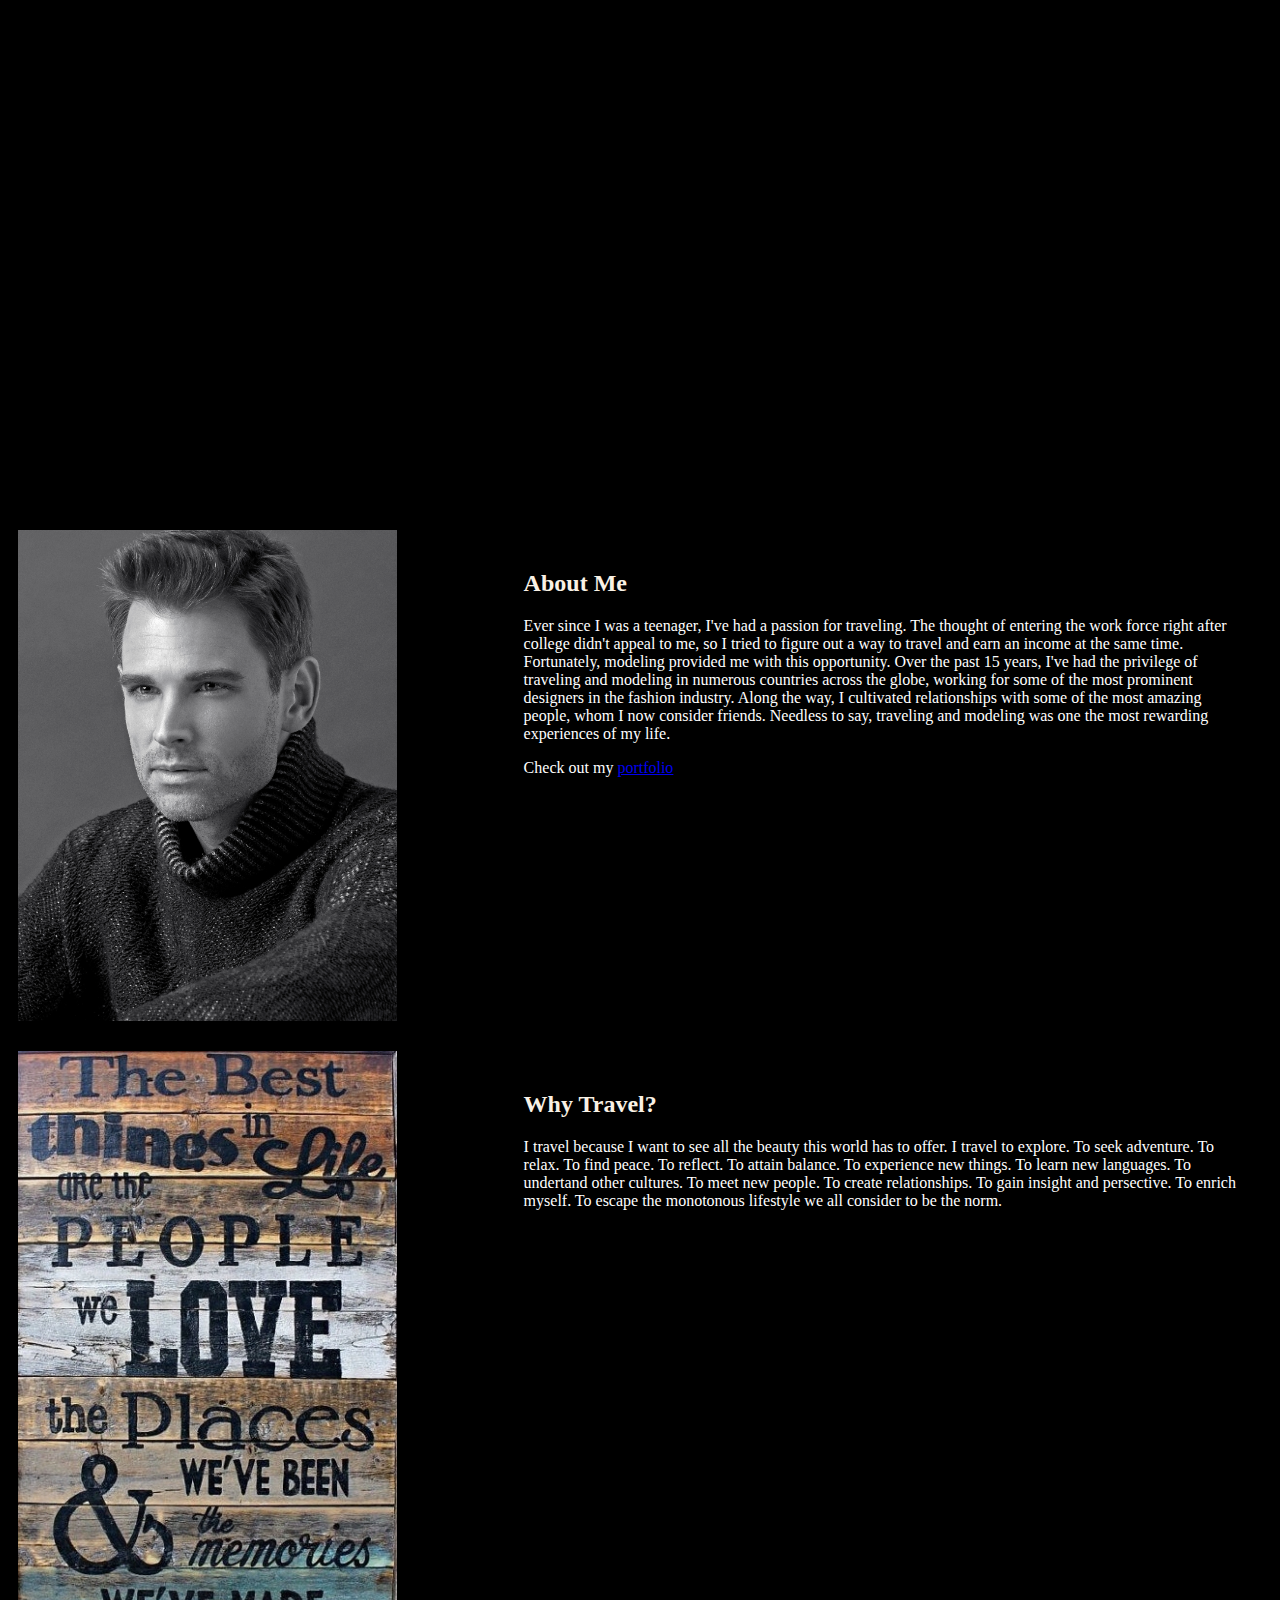
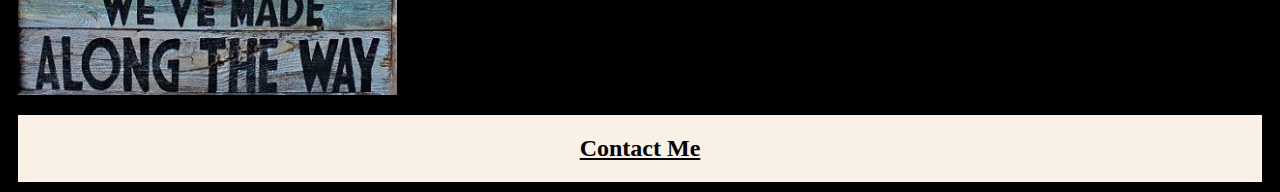
==== About Me/about.html @ 1a56dec3 "changed intro w background img" ====
<!DOCTYPE html>
<html>
<head>
	<title>About Me</title>
	<link rel="stylesheet" type="text/css" href="style.css">
</head>

<body>
	<header id="intro">
		<h1>Mark Perun</h1>
		<h4><em>Model . Entrepreneur . World-Traveler</em></h4>
	</header>

	<img src="headshot.jpg">
	<div id="about">
		<h2>About Me</h2>
		<p>Ever since I was a teenager, I've had a passion for traveling. The thought of entering the work force right after college didn't appeal to me, so I tried to figure out a way to travel and earn an income at the same time. Fortunately, modeling provided me with this opportunity. Over the past 15 years, I've had the privilege of traveling and modeling in numerous countries across the globe, working for some of the most prominent designers in the fashion industry. Along the way, I cultivated relationships with some of the most amazing people, whom I now consider friends. Needless to say, traveling and modeling was one the most rewarding experiences of my life.</p>
		<p>Check out my <a class="hover1" href="../Image_Gallery/gallery.html">portfolio</a></p>
	</div> 

	<img src="slogan.jpg">
	<div id="travel">
		<h2>Why Travel?</h2>
		<p>I travel because I want to see all the beauty this world has to offer. I travel to explore. To seek adventure. To relax. To find peace. To reflect. To attain balance. To experience new things. To learn new languages. To undertand other cultures. To meet new people. To create relationships. To gain insight and persective. To enrich myself. To escape the monotonous lifestyle we all consider to be the norm.</p>
	</div>	

	<h2 id="contact"> <a class="hover2" href="../Contact/contact.html">Contact Me</a></h2>
	
</body>
</html>
---- About Me/style.css ----
* {box-sizing: border-box;}

#intro {
	background-image: url(IMG_7448.jpg);
	background-size: 100%;
	background-repeat: no-repeat;
	background-position: center;
	/*background-color: #f9f1e5;*/
	color: black;
	height: 500px;
	line-height: 1;
	padding: 10px;
	margin: 10px;
}

body {	
	background: black;
}

h1	{
	text-align: center;
	font-size: 80px;
	margin-bottom: -10px;
}

h2	{
	color: #f9f1e5;
}

h4	{
	text-align: center;
	font-size: 20px;
}

img	{
	width: 30%;	
	float: left;
	margin: 10px;
	padding-bottom: 10px;		
}

#about {
	color: white;	
	width: 60%;		
	float: right;
	padding: 20px;
	margin: 10px;	
}

.hover1:hover {
	color: #FFF3D9;
}

img {
	width: 30%;
	float: left;
	margin: 10px;
	padding-bottom: 10px;
	clear: both;
}

#travel {
	color: white;
	width: 60%;
	float: right;
	padding: 20px;
	margin: 10px;
}

#contact {
	color: black;
	background-color: #f9f1e5;
	text-align: center;
	padding: 20px;
	margin: 10px;
	clear: both;
}

.hover2 {
	color: black;
}

.hover2:hover {
	background-color: black;
	color: #FFF3D9;
}

@media all and (max-width: 840px) {
	body {
		margin: 10px;
	}

	#intro, #contact {
		float: none;
		width: 100%;
		margin: auto;
	}

	img {
		float: none;
		width: 70%;
		display: block;
		margin: auto;
		padding-top: 20px;
	}

	#about, #travel {	
		float: none;
		width: 70%;
		margin: auto;
		padding: 0 0 20px 0;
	}
}
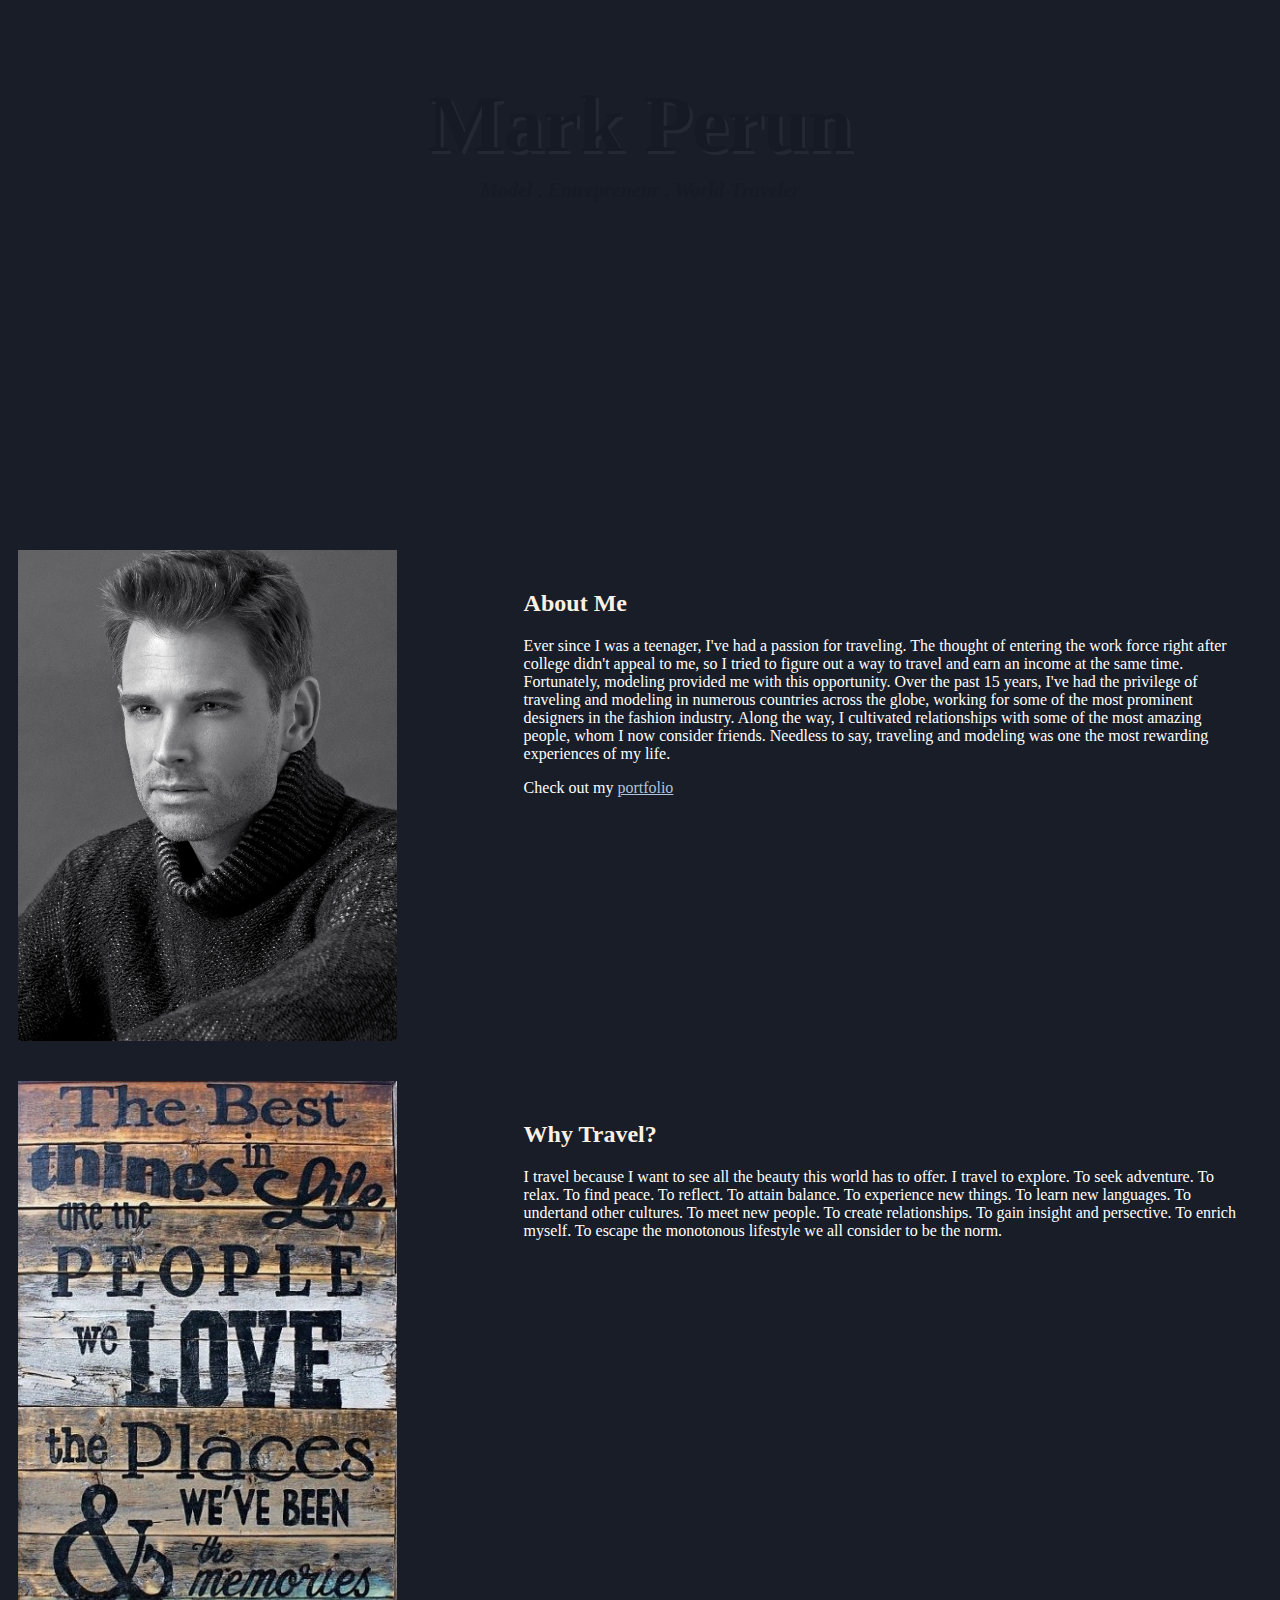
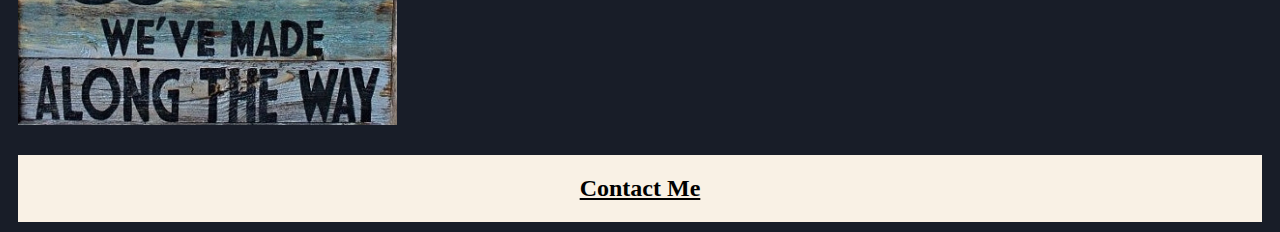
==== commit 1845e195: "fade in heading" ====
--- a/About Me/about.html
+++ b/About Me/about.html
@@ -2,6 +2,8 @@
 <html>
 <head>
 	<title>About Me</title>
+	<script src="jquery-3.2.1.min.js"></script>
+	<script src="main.js"></script>
 	<link rel="stylesheet" type="text/css" href="style.css">
 </head>
 
--- a/About Me/style.css
+++ b/About Me/style.css
@@ -5,20 +5,20 @@
 	background-size: 100%;
 	background-repeat: no-repeat;
 	background-position: center;
-	/*background-color: #f9f1e5;*/
 	color: black;
 	height: 500px;
 	line-height: 1;
 	padding: 10px;
-	margin: 10px;
+	margin: 20px 10px;
 }
 
 body {	
-	background: black;
+	background: #181d28;
 }
 
 h1	{
 	text-align: center;
+	text-shadow: 3px 3px darkgrey;
 	font-size: 80px;
 	margin-bottom: -10px;
 }
@@ -47,14 +47,18 @@
 	margin: 10px;	
 }
 
+.hover1 {
+	color: lightsteelblue;
+}
+
 .hover1:hover {
-	color: #FFF3D9;
+	color: #f9f1e5;
 }
 
 img {
 	width: 30%;
 	float: left;
-	margin: 10px;
+	margin-bottom: 20px;
 	padding-bottom: 10px;
 	clear: both;
 }
@@ -81,7 +85,7 @@
 }
 
 .hover2:hover {
-	background-color: black;
+	background-color: #181d28;
 	color: #FFF3D9;
 }
 
@@ -90,7 +94,16 @@
 		margin: 10px;
 	}
 
-	#intro, #contact {
+	#intro {
+		background-image: none;
+		background-color: #f9f1e5;
+		height: 300px;
+		float: none;
+		width: 100%;
+		margin: auto;
+	}
+
+	#contact {
 		float: none;
 		width: 100%;
 		margin: auto;
